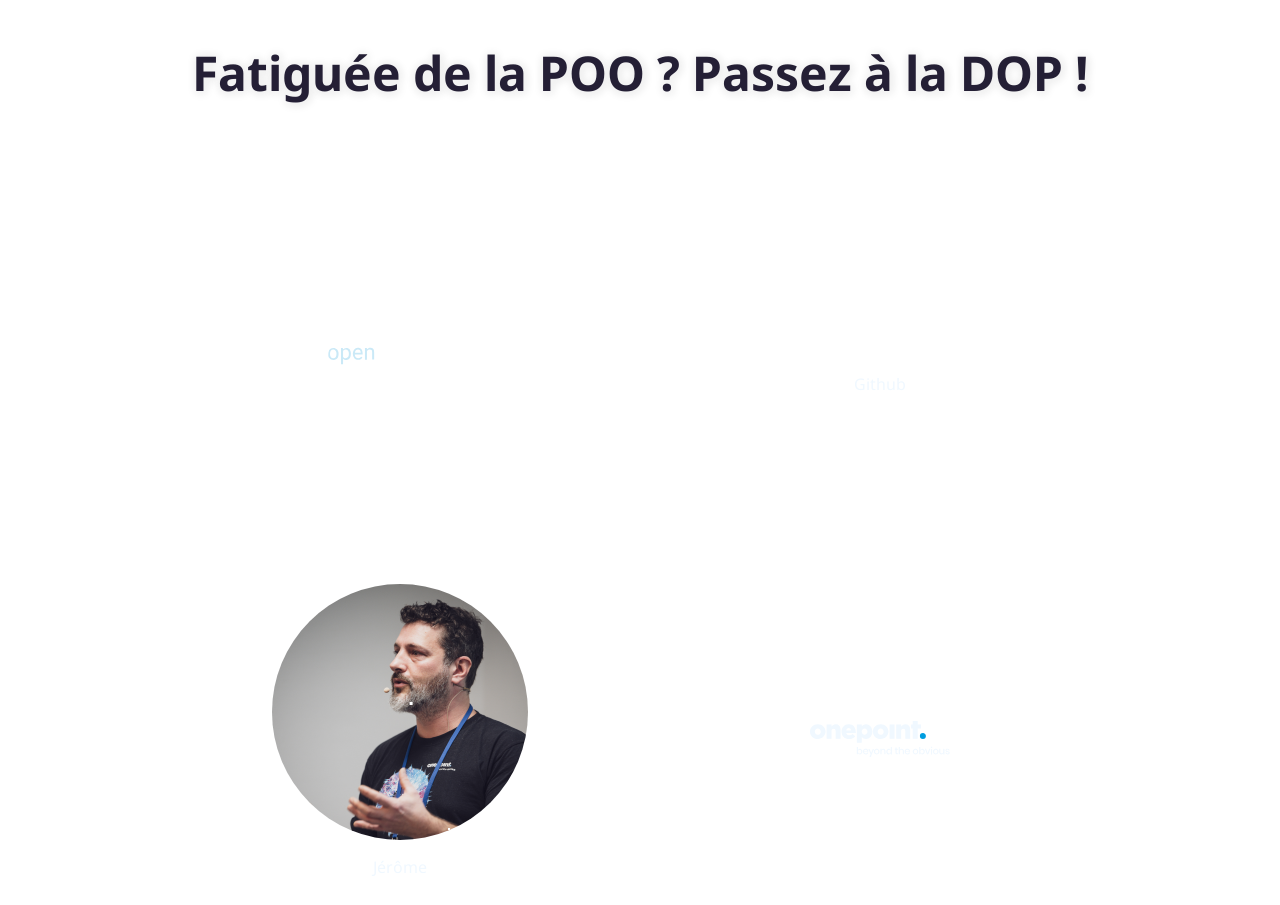
==== home.html @ ade867ab "Deploying to gh-pages from @ ibethus/deleguez-vos-taches-a-l-ia@2898483ba28471e117affffe9d02aa1fe922" ====
<!DOCTYPE html>
<html>
<head>
    <meta charset="utf-8"/>
    <meta http-equiv="X-UA-Compatible" content="IE=edge"/>
    <title>
        Fatiguée de la POO ? Passez à la DOP !
    </title>
    <meta name="viewport" content="width=device-width, initial-scale=1"/>
    <link
            rel="stylesheet"
            type="text/css"
            media="screen"
            href="css/home.css"
    />
</head>
<body>
<!-- All hailed to Ivan Béthus -->
<section class="main">
    <h1>Fatiguée de la POO ? Passez à la DOP !</h1>
    <div class="links">
        <a href="https://openfeedback.io/nIlFquxGUZ1IJ1cDkc1z/2026-02-12/cmh35770c000i1eoczsnuq2x2" target="_blank">
            <div class="card feedback">
                <img src="./images/openfeedback-black-orange.svg" alt="Open feedback">
            </div>
        </a>
        <a href="https://github.com/jtama/crazy-data-oriented-programming"
           target="_blank">
            <div class="card github">
                <img src="./images/github-mark.svg" alt="Icone Github">
                <p>Github</p>
            </div>
        </a>
        <a href="https://www.linkedin.com/in/j%C3%A9r%C3%B4me-tama-591699/"
           target="_blank">
            <div class="card avatar">
                <img src="images/avatar.png" alt="Avatar Jérôme TAMA">
                <p>Jérôme</p>
            </div>
        </a>

        <a href="https://www.groupeonepoint.com/fr/" target="_blank">
            <div class="card onepoint">
                <svg aria-hidden="true" focusable="false" height="36" width="140" xmlns="http://www.w3.org/2000/svg">
                    <path d="M7.8 3.246C3.247 3.246 0 6.638 0 10.66c0 4.022 3.246 7.365 7.752 7.365 4.555 0 7.801-3.392 7.801-7.413 0-4.022-3.246-7.365-7.752-7.365Zm0 10.563c-1.743 0-3.003-1.502-3.003-3.198S5.96 7.46 7.752 7.46c1.745 0 3.004 1.502 3.004 3.198s-1.162 3.15-2.955 3.15ZM70.691 3.246c-4.554 0-7.8 3.392-7.8 7.413 0 4.022 3.246 7.365 7.752 7.365 4.555 0 7.8-3.392 7.8-7.413 0-4.022-3.245-7.365-7.752-7.365Zm0 10.563c-1.744 0-3.004-1.502-3.004-3.198s1.163-3.15 2.956-3.15c1.744 0 3.004 1.502 3.004 3.198-.048 1.696-1.163 3.15-2.956 3.15ZM16.62 3.586h4.941v1.986c.92-1.163 2.23-2.277 4.216-2.277 3.004 0 4.796 1.986 4.796 5.184v9.255h-4.942V10.03c0-1.55-.823-2.374-1.986-2.374-1.212 0-2.084.823-2.084 2.374v7.655H16.62v-14.1ZM45.787 10.998c0-4.167-2.229-7.704-7.123-7.704-4.215-.048-7.122 3.247-7.122 7.365 0 4.36 3.15 7.365 7.558 7.365 2.81 0 4.797-1.163 6.154-2.859l-2.762-2.277c-1.017.97-1.938 1.454-3.15 1.454-1.55 0-2.664-.776-3.052-2.326h9.449c.048-.34.048-.727.048-1.018Zm-9.594-1.55c.243-1.55 1.163-2.568 2.471-2.568 1.357 0 2.278.969 2.471 2.568h-4.942ZM56.06 3.246c-2.133 0-3.295 1.018-4.264 2.18v-1.89h-4.943v18.267h4.943v-5.862c.92 1.065 2.18 2.035 4.312 2.035 3.343 0 6.25-2.81 6.25-7.414-.048-4.506-2.907-7.316-6.299-7.316Zm-1.503 10.611c-1.599 0-2.858-1.356-2.858-3.246 0-1.841 1.26-3.198 2.858-3.198 1.6 0 2.908 1.357 2.908 3.198 0 1.89-1.309 3.246-2.908 3.246ZM84.549 3.586h-4.943v14.1h4.943v-14.1ZM86.245 3.586h4.942v1.986c.92-1.163 2.229-2.277 4.216-2.277 3.004 0 4.796 1.986 4.796 5.184v9.255h-4.942V10.03c0-1.55-.824-2.374-1.986-2.374-1.212 0-2.084.823-2.084 2.374v7.655h-4.942v-14.1ZM102.719 17.685V7.56h-1.648V3.585h1.648V0h4.99v3.585h3.295V7.56h-3.295v10.126h-4.99Z" fill="currentColor"></path>
                    <path d="M115.898 15.02a2.988 2.988 0 0 1-3.004 3.004 2.988 2.988 0 0 1-3.004-3.004 2.988 2.988 0 0 1 3.004-3.004c1.647-.049 3.004 1.308 3.004 3.004Z" fill="#009ddf"></path>
                    <path d="M51.165 28.15c.388.242.679.533.873.97.193.435.339.92.339 1.501 0 .582-.097 1.066-.34 1.502-.242.436-.484.727-.872.97-.387.241-.823.338-1.26.338a2.16 2.16 0 0 1-1.26-.387 2.064 2.064 0 0 1-.726-.97v1.26h-1.114V25.97h1.114v3.15c.145-.389.388-.728.727-.97.339-.242.775-.387 1.26-.387.484.048.92.145 1.26.387Zm-2.47.872c-.243.146-.437.34-.582.63-.145.29-.242.581-.242.97 0 .387.096.677.242.968.145.29.34.485.581.63.243.145.533.242.872.242.485 0 .921-.145 1.212-.484.29-.34.436-.775.436-1.308 0-.582-.145-1.018-.436-1.309-.29-.339-.727-.484-1.212-.484-.339-.049-.63 0-.872.145ZM58.288 30.864h-4.216c0 .581.194.969.485 1.26.29.29.63.387 1.066.387.388 0 .678-.097.969-.29.242-.194.436-.437.484-.776h1.212a3.234 3.234 0 0 1-.436 1.018c-.243.29-.533.532-.92.678a3.432 3.432 0 0 1-1.26.242c-.534 0-1.018-.097-1.406-.339-.387-.242-.727-.533-.969-.97-.242-.435-.339-.92-.339-1.501 0-.582.097-1.066.34-1.502.241-.436.532-.727.968-.97.388-.241.872-.338 1.405-.338s1.018.097 1.405.339c.388.242.727.533.921.92.194.388.34.824.34 1.309 0 .242-.05.387-.05.533ZM56.98 29.41c-.146-.242-.34-.436-.533-.533-.243-.097-.485-.194-.776-.194-.436 0-.823.146-1.114.388-.29.29-.485.678-.485 1.211h3.101c0-.29-.048-.63-.194-.872ZM59.596 27.908l1.648 4.022 1.502-4.022h1.26L60.71 36h-1.26l1.163-2.714-2.326-5.33 1.308-.048ZM68.124 28.15c.436.243.775.534 1.017.97.242.436.34.92.34 1.502 0 .581-.098 1.066-.34 1.502-.242.436-.581.727-1.017.969-.436.242-.921.339-1.454.339-.533 0-1.017-.097-1.405-.34-.436-.241-.775-.532-1.018-.968-.242-.436-.339-.92-.339-1.502s.097-1.066.34-1.502c.242-.436.58-.727 1.017-.97.436-.242.92-.338 1.405-.338.581 0 1.066.096 1.454.339Zm-2.23.873c-.242.145-.435.339-.58.63a2.253 2.253 0 0 0 0 2.035c.145.29.339.484.58.63.243.145.534.193.824.193.291 0 .582-.048.824-.193.242-.146.436-.34.582-.63a2.252 2.252 0 0 0 0-2.035 1.472 1.472 0 0 0-.582-.63c-.242-.145-.533-.194-.824-.194-.29-.048-.581.049-.823.194ZM74.907 28.393c.388.387.582 1.017.582 1.744v3.198h-1.115v-3.053c0-.484-.145-.872-.387-1.163-.242-.29-.582-.387-1.018-.387-.436 0-.823.145-1.066.436-.29.29-.387.727-.387 1.26v2.907H70.4V27.86h1.115v1.21c.145-.387.387-.726.727-.968.339-.242.726-.34 1.21-.34.582.05 1.115.243 1.454.63ZM80.043 28.199c.34.242.582.581.727.969v-3.15h1.163v7.365H80.77v-1.26a2.064 2.064 0 0 1-.727.97 2.16 2.16 0 0 1-1.26.387c-.484 0-.92-.097-1.26-.339-.387-.242-.677-.533-.871-.969a3.609 3.609 0 0 1-.34-1.502c0-.582.097-1.066.34-1.502.194-.436.484-.727.872-.97.387-.241.823-.338 1.26-.338.484-.049.92.097 1.26.339Zm-2.132 1.114c-.29.34-.436.776-.436 1.309 0 .58.146 1.017.436 1.308.291.29.727.484 1.212.484.339 0 .581-.097.872-.242.242-.145.436-.34.581-.63.146-.29.243-.581.243-.969 0-.34-.097-.678-.243-.969a1.474 1.474 0 0 0-.581-.63 1.674 1.674 0 0 0-.872-.242c-.485.097-.92.242-1.212.581ZM87.892 32.366v.969h-.678c-.582 0-1.018-.146-1.308-.436-.291-.291-.436-.727-.436-1.405v-2.665h-.776v-.97h.776v-1.356h1.162v1.357h1.309v.969h-1.309v2.713c0 .29.049.533.194.63.097.097.34.194.63.194h.436ZM93.319 28.392c.387.388.581 1.018.581 1.745v3.197h-1.114v-3.052c0-.485-.145-.872-.388-1.163-.242-.29-.581-.387-1.017-.387-.436 0-.824.145-1.066.436-.291.29-.388.726-.388 1.26v2.906h-1.211V25.97h1.114v3.1c.146-.387.388-.726.727-.968.34-.243.727-.34 1.211-.34.63.049 1.163.243 1.55.63ZM100.006 30.864H95.79c0 .581.194.969.485 1.26.29.29.63.387 1.066.387.387 0 .678-.097.969-.29.242-.194.436-.437.484-.776h1.212a3.244 3.244 0 0 1-.436 1.018c-.243.29-.533.532-.921.678a3.433 3.433 0 0 1-1.26.242c-.533 0-1.017-.097-1.405-.339-.388-.242-.727-.533-.97-.97-.241-.435-.338-.92-.338-1.501 0-.582.097-1.066.339-1.502.242-.436.533-.727.969-.97.388-.241.872-.338 1.405-.338s1.018.097 1.405.339c.388.242.727.533.92.92.195.388.34.824.34 1.309 0 .242 0 .387-.048.533Zm-1.26-1.454c-.146-.242-.34-.436-.533-.533-.242-.097-.485-.194-.775-.194-.437 0-.824.146-1.115.388-.29.29-.484.678-.484 1.211h3.1c0-.29-.096-.63-.193-.872ZM106.934 28.15c.436.243.775.534 1.018.97.242.436.339.92.339 1.502 0 .581-.097 1.066-.339 1.502-.243.436-.582.727-1.018.969-.436.242-.92.339-1.453.339s-1.018-.097-1.406-.34c-.436-.241-.775-.532-1.017-.968-.242-.436-.339-.92-.339-1.502s.097-1.066.339-1.502c.242-.436.581-.727 1.017-.97.436-.242.921-.338 1.406-.338.581 0 1.017.096 1.453.339Zm-2.229.873c-.242.145-.436.339-.581.63a2.257 2.257 0 0 0 0 2.035c.145.29.339.484.581.63.243.145.533.193.824.193.291 0 .581-.048.824-.193.242-.146.436-.34.581-.63a2.257 2.257 0 0 0 0-2.035 1.472 1.472 0 0 0-.581-.63c-.243-.145-.533-.194-.824-.194-.291-.048-.581.049-.824.194ZM113.572 28.15c.387.242.678.533.872.97.194.435.339.92.339 1.501 0 .582-.097 1.066-.339 1.502-.242.436-.485.727-.872.97-.388.241-.824.338-1.26.338a2.16 2.16 0 0 1-1.26-.387 2.07 2.07 0 0 1-.727-.97v1.26h-1.114V25.97h1.114v3.15a2.07 2.07 0 0 1 .727-.97 2.159 2.159 0 0 1 1.26-.387c.436.048.872.145 1.26.387Zm-2.471.872c-.243.146-.436.34-.582.63a2.052 2.052 0 0 0 0 1.938c.146.29.339.485.582.63.242.145.533.242.872.242.484 0 .92-.145 1.211-.484.291-.34.436-.775.436-1.308 0-.582-.145-1.018-.436-1.309-.291-.339-.727-.484-1.211-.484-.339-.049-.63 0-.872.145ZM117.642 32.172l1.55-4.313h1.211l-2.083 5.475h-1.357l-2.083-5.475h1.211l1.551 4.313ZM121.034 25.825c.145-.146.29-.194.533-.194.242 0 .387.048.533.194.145.145.193.29.193.484s-.048.34-.193.485c-.146.097-.291.194-.533.194-.243 0-.388-.049-.533-.194-.146-.097-.194-.291-.194-.485s.048-.387.194-.484Zm1.066 2.083v5.475h-1.115v-5.475h1.115ZM127.187 28.15c.436.243.775.534 1.018.97.242.436.339.92.339 1.502 0 .581-.097 1.066-.339 1.502-.243.436-.582.727-1.018.969-.436.242-.921.339-1.454.339-.533 0-1.017-.097-1.405-.34-.436-.241-.775-.532-1.017-.968-.242-.436-.339-.92-.339-1.502s.097-1.066.339-1.502c.242-.436.581-.727 1.017-.97.436-.242.921-.338 1.405-.338.533 0 1.018.096 1.454.339Zm-2.229.873c-.242.145-.436.339-.581.63-.146.29-.242.63-.242 1.017 0 .388.096.727.242 1.018.145.29.339.484.581.63.242.145.533.193.824.193.291 0 .581-.048.824-.193.242-.146.436-.34.581-.63a2.257 2.257 0 0 0 0-2.035 1.472 1.472 0 0 0-.581-.63c-.243-.145-.533-.194-.824-.194-.339-.048-.582.049-.824.194ZM134.455 27.908v5.475h-1.163v-1.211c-.146.387-.388.726-.727.92-.339.194-.727.34-1.211.34-.63 0-1.163-.194-1.551-.63-.388-.388-.581-1.018-.581-1.745V27.86h1.114v3.053c0 .484.145.872.388 1.163.242.29.581.387 1.017.387.436 0 .824-.145 1.066-.436.291-.29.388-.727.388-1.26V27.86l1.26.049ZM138.912 28.296c.388.34.63.775.727 1.308h-1.066a1.336 1.336 0 0 0-.388-.726c-.194-.194-.484-.291-.823-.291-.291 0-.485.048-.679.194a.779.779 0 0 0-.242.533c0 .193.048.29.145.436.097.145.243.193.436.242.146.048.388.145.727.194.388.097.727.194 1.018.29.242.097.484.243.678.485.194.194.291.533.291.872 0 .436-.194.824-.533 1.114-.339.291-.824.436-1.405.436-.679 0-1.212-.145-1.648-.484-.436-.34-.678-.775-.775-1.357h1.114c.049.291.146.533.388.727.242.194.533.29.921.29.29 0 .484-.048.63-.193a.779.779 0 0 0 .242-.533c0-.194-.049-.34-.194-.436-.097-.097-.291-.194-.436-.242-.194-.049-.436-.146-.727-.194a8.053 8.053 0 0 1-.969-.29c-.242-.098-.484-.243-.63-.437-.194-.194-.242-.484-.242-.872 0-.484.194-.824.533-1.114.339-.291.824-.437 1.453-.437.533 0 1.066.194 1.454.485Z" fill="currentColor"></path>
                </svg>
            </div>
        </a>
    </div>
</section>
<div class="stars-1"></div>
<div class="stars-2"></div>
<div class="stars-3"></div>
</body>
</html>
---- css/home.css ----
@import url('https://fonts.googleapis.com/css2?family=Noto+Sans:wght@300;400;500;600;700&display=swap');

body {
    margin: 0;
    padding: 0;
    font-family: "Noto Sans", ui-sans-serif, system-ui, sans-serif;
    --r-main-color: 36,31,53;
}

h1 {
    color: rgba(var(--r-main-color), 1);
    text-shadow: 1px 1px 10px #fff, 1px 1px 10px #ccc;
    text-align: center;
    font-size: 3em;
}

.main {
    text-align: center;

    color: #e4e2e2;

    img {
        border-radius: 50%;
    }

    .card {
        padding: 1em;
        background: linear-gradient(rgba(var(--r-main-color), 0.8) 100%);
        width: 300px;
        height: 300px;
        border-radius: 100%;
        display: flex;
        flex-direction: column;
        justify-content: center;
        align-items: center;
    }

    .github {
        animation: wiggle 8s ease-in-out infinite -0s;
    }

    .feedback {
        animation: wiggle2 8s ease-in-out infinite -0.8s;
    }

    .avatar {
        animation: wiggle2 8s ease-in-out infinite -2.4s;
    }

    .onepoint {
        animation: wiggle 8s ease-in-out infinite -3.2s;
    }

    a {
        text-decoration: none;
        color: aliceblue;
    }

    .links {
        display: grid;
        grid-template-columns: repeat(2, minmax(0, 1fr));
        width: 75%;
        margin: auto;

        a {
            width: fit-content;
            height: fit-content;
            margin: auto;
            margin-top: 3rem;
        }
    }
}


/* Dessin et animation */
html {
    height: 100%;
    background-image:
        url("../images/title.jpg"),
        linear-gradient(rgba(255, 255, 255, 0.6));
    background-size: cover;
    background-repeat: no-repeat;
    background-blend-mode: lighten;


}

.stars-1,
.stars-2,
.stars-3 {
    position: fixed;
    top: 0;
    left: 0;
    background: transparent;
    z-index: 900;
}

.stars-1 {
    width: 0.15rem;
    height: 0.15rem;
    box-shadow: 47vw 88vh #fff, 48vw 82vh #fff, 65vw 88vh #fff, 88vw 91vh #fff,
    12vw 45vh #fff, 25vw 28vh #fff, 72vw 65vh #fff, 95vw 15vh #fff,
    5vw 75vh #fff, 35vw 92vh #fff, 15vw 15vh #fff, 85vw 45vh #fff;
    animation: twinkle 3s ease-in-out infinite;
}

.stars-2 {
    width: 0.2rem;
    height: 0.2rem;
    box-shadow: 52vw 88vh #fff, 12vw 96vh #fff, 83vw 92vh #fff, 93vw 94vh #fff,
    42vw 68vh #fff, 62vw 35vh #fff, 82vw 15vh #fff, 22vw 52vh #fff,
    32vw 78vh #fff, 92vw 25vh #fff, 8vw 35vh #fff, 68vw 75vh #fff;
    animation: twinkle 3s ease-in-out infinite -1s;
}

.stars-3 {
    width: 0.18rem;
    height: 0.18rem;
    box-shadow: 58vw 91vh #fff, 58vw 67vh #fff, 93vw 87vh #fff, 28vw 48vh #fff,
    38vw 28vh #fff, 78vw 85vh #fff, 48vw 12vh #fff, 18vw 82vh #fff,
    88vw 42vh #fff, 8vw 92vh #fff, 75vw 32vh #fff, 65vw 62vh #fff;
    animation: twinkle 3s ease-in-out infinite -2s;
}

@keyframes twinkle {
    0%,
    100% {
        opacity: 1;
    }
    50% {
        opacity: 0.2;
    }
}

@keyframes float {
    100% {
        offset-distance: 100%;
    }
}

@keyframes rotate {
    100% {
        transform: rotate(360deg);
    }
}

@keyframes wiggle {
    0%,
    100% {
        transform: translateY(0) rotate(0deg);
    }
    25% {
        transform: translateY(-5px) rotate(2deg);
    }
    75% {
        transform: translateY(5px) rotate(-2deg);
    }
}

@keyframes wiggle2 {
    0%,
    100% {
        transform: translateY(0) rotate(2deg);
    }
    50% {
        transform: translateY(-10px) rotate(-1deg);
    }
}

/* Responsive mobile */
@media (max-width: 768px) {
    h1 {
        font-size: 1.5em;
        padding: 0 1rem;
    }

    .main .links {
        grid-template-columns: repeat(2, 1fr);
        width: 95%;
        gap: 0.5rem;
    }

    .main .links a {
        margin-top: 1rem;
    }

    .main .card {
        width: 150px;
        height: 150px;
        padding: 0.5em;
    }

    .main .card img {
        max-width: 60%;
    }

    .main .card p {
        margin: 0.5em 0 0 0;
        font-size: 0.9em;
    }

    html {
        background-position: center;
        background-attachment: fixed;
    }
}

@media (max-width: 480px) {
    h1 {
        font-size: 1.2em;
    }

    .main .card {
        width: 120px;
        height: 120px;
    }

    .main .card img {
        max-width: 50%;
    }
}
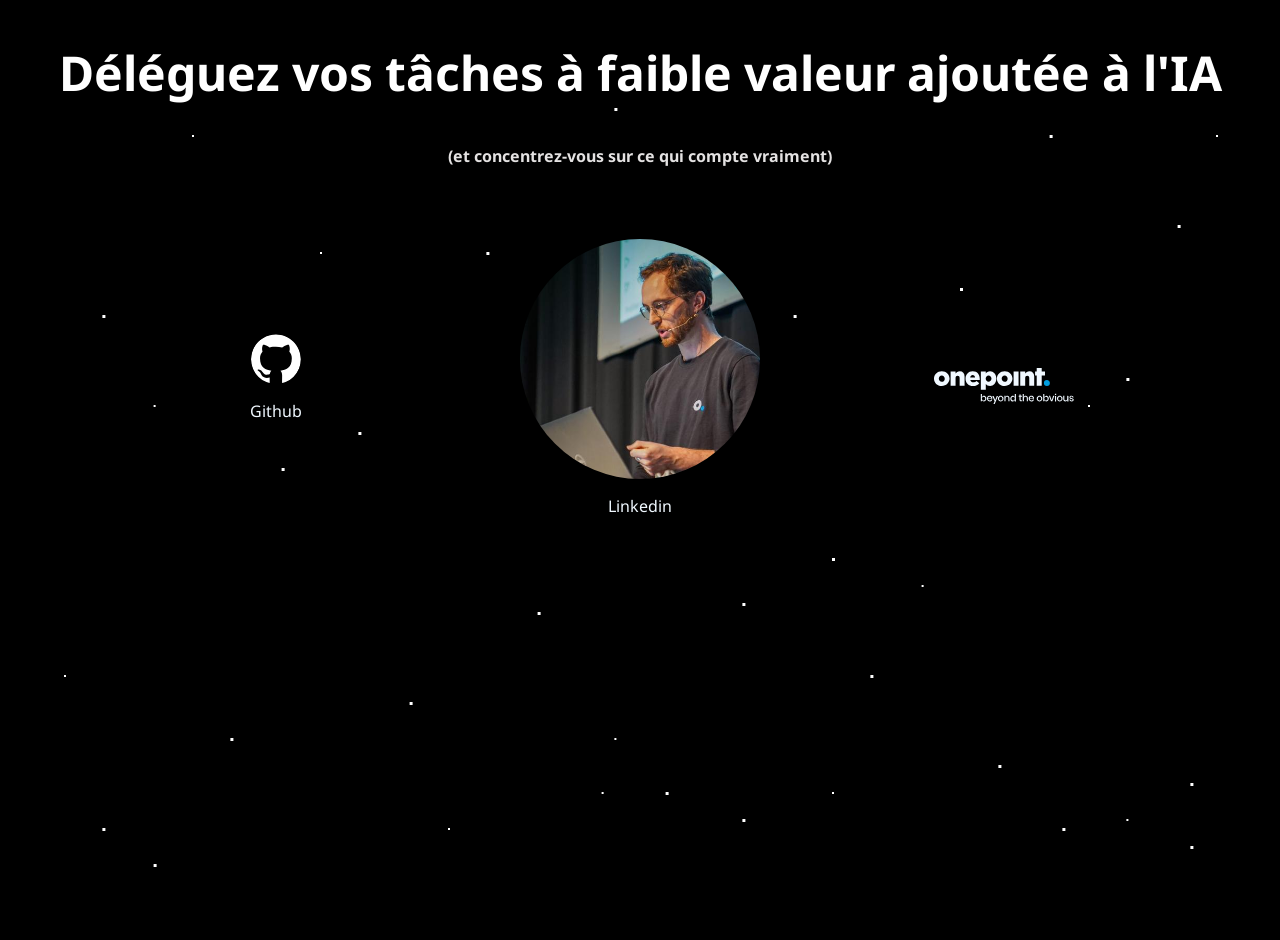
==== commit d86f3692: "Deploying to gh-pages from @ ibethus/deleguez-vos-taches-a-l-ia@3a2316e06a4a7333e3b05e2938c7b63f61df" ====
--- a/home.html
+++ b/home.html
@@ -17,25 +17,21 @@
 <body>
 <!-- All hailed to Ivan Béthus -->
 <section class="main">
-    <h1>Fatiguée de la POO ? Passez à la DOP !</h1>
+    <h1>Déléguez vos tâches à faible valeur ajoutée à l'IA</h1>
+    <h4>(et concentrez-vous sur ce qui compte vraiment)</h4>
     <div class="links">
-        <a href="https://openfeedback.io/nIlFquxGUZ1IJ1cDkc1z/2026-02-12/cmh35770c000i1eoczsnuq2x2" target="_blank">
-            <div class="card feedback">
-                <img src="./images/openfeedback-black-orange.svg" alt="Open feedback">
-            </div>
-        </a>
-        <a href="https://github.com/jtama/crazy-data-oriented-programming"
+        <a href="https://github.com/ibethus/deleguez-vos-taches-a-l-ia"
            target="_blank">
             <div class="card github">
                 <img src="./images/github-mark.svg" alt="Icone Github">
                 <p>Github</p>
             </div>
         </a>
-        <a href="https://www.linkedin.com/in/j%C3%A9r%C3%B4me-tama-591699/"
+        <a href="https://www.linkedin.com/in/ivan-b%C3%A9thus-570067b2/"
            target="_blank">
             <div class="card avatar">
-                <img src="images/avatar.png" alt="Avatar Jérôme TAMA">
-                <p>Jérôme</p>
+                <img src="images/whoami.jpeg" alt="Avatar Ivan Béthus">
+                <p>Linkedin</p>
             </div>
         </a>
 
--- a/css/home.css
+++ b/css/home.css
@@ -5,11 +5,13 @@
     padding: 0;
     font-family: "Noto Sans", ui-sans-serif, system-ui, sans-serif;
     --r-main-color: 36,31,53;
+    background-color: #000000;
+    min-height: 100vh;
 }
 
 h1 {
-    color: rgba(var(--r-main-color), 1);
-    text-shadow: 1px 1px 10px #fff, 1px 1px 10px #ccc;
+    color: #ffffff;
+    text-shadow: none;
     text-align: center;
     font-size: 3em;
 }
@@ -21,11 +23,14 @@
 
     img {
         border-radius: 50%;
+        max-width: 80%;
+        max-height: 80%;
+        object-fit: contain;
     }
 
     .card {
         padding: 1em;
-        background: linear-gradient(rgba(var(--r-main-color), 0.8) 100%);
+        background: transparent;
         width: 300px;
         height: 300px;
         border-radius: 100%;
@@ -57,16 +62,17 @@
     }
 
     .links {
-        display: grid;
-        grid-template-columns: repeat(2, minmax(0, 1fr));
-        width: 75%;
+        display: flex;
+        flex-wrap: wrap;
+        justify-content: center;
+        gap: 2rem;
+        width: 90%;
         margin: auto;
 
         a {
             width: fit-content;
             height: fit-content;
-            margin: auto;
-            margin-top: 3rem;
+            margin-top: 2rem;
         }
     }
 }
@@ -75,14 +81,6 @@
 /* Dessin et animation */
 html {
     height: 100%;
-    background-image:
-        url("../images/title.jpg"),
-        linear-gradient(rgba(255, 255, 255, 0.6));
-    background-size: cover;
-    background-repeat: no-repeat;
-    background-blend-mode: lighten;
-
-
 }
 
 .stars-1,
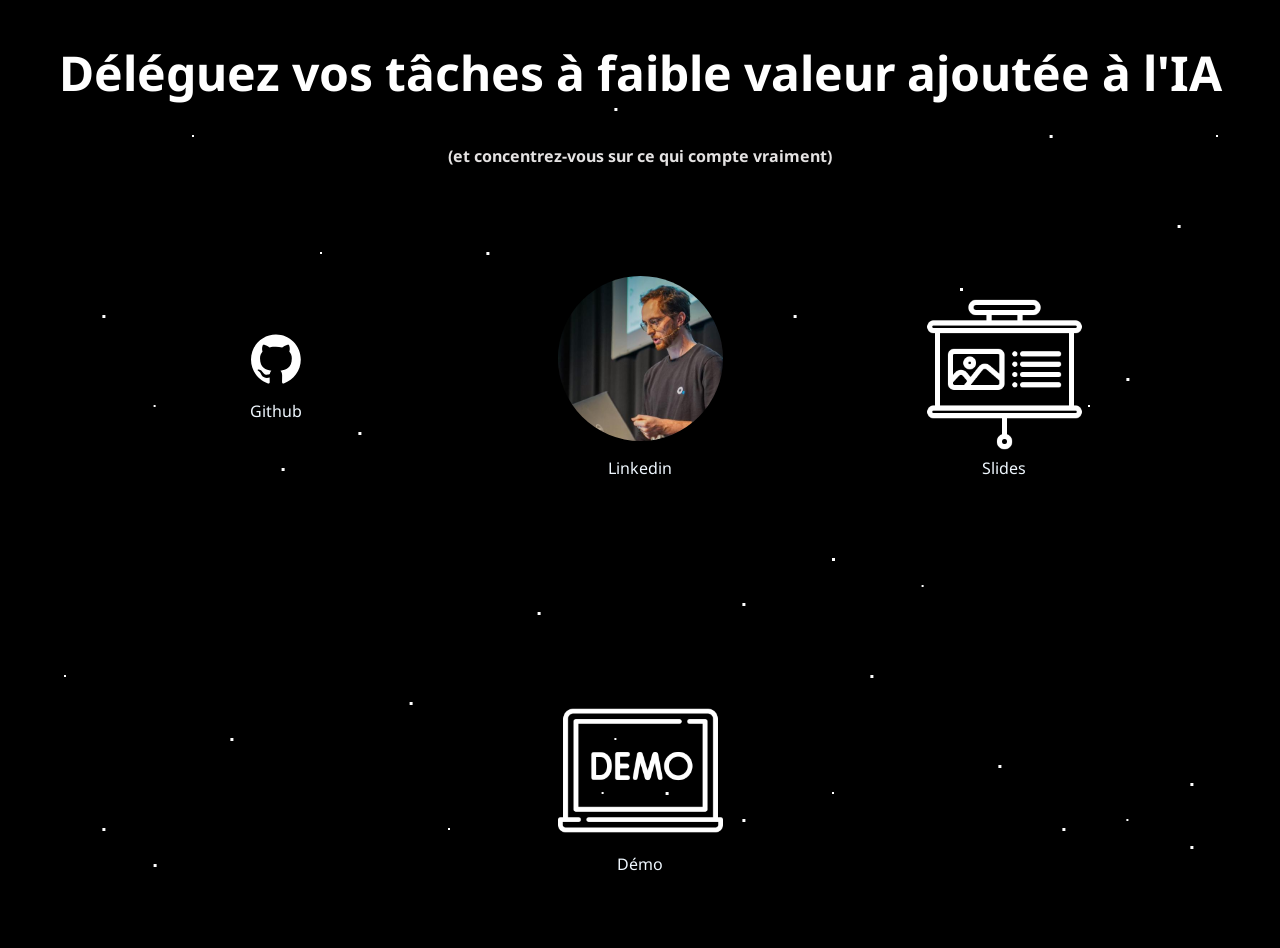
==== commit 3dcc1216: "Deploying to gh-pages from @ ibethus/deleguez-vos-taches-a-l-ia@3137ce6c770f0307b779d120f0c8e59775d0" ====
--- a/home.html
+++ b/home.html
@@ -1,53 +1,51 @@
 <!DOCTYPE html>
 <html>
+
 <head>
-    <meta charset="utf-8"/>
-    <meta http-equiv="X-UA-Compatible" content="IE=edge"/>
+    <meta charset="utf-8" />
+    <meta http-equiv="X-UA-Compatible" content="IE=edge" />
     <title>
-        Fatiguée de la POO ? Passez à la DOP !
+        Déléguez vos tâches à faible valeur ajoutée à l'IA
     </title>
-    <meta name="viewport" content="width=device-width, initial-scale=1"/>
-    <link
-            rel="stylesheet"
-            type="text/css"
-            media="screen"
-            href="css/home.css"
-    />
+    <meta name="viewport" content="width=device-width, initial-scale=1" />
+    <link rel="stylesheet" type="text/css" media="screen" href="css/home.css" />
 </head>
+
 <body>
-<!-- All hailed to Ivan Béthus -->
-<section class="main">
-    <h1>Déléguez vos tâches à faible valeur ajoutée à l'IA</h1>
-    <h4>(et concentrez-vous sur ce qui compte vraiment)</h4>
-    <div class="links">
-        <a href="https://github.com/ibethus/deleguez-vos-taches-a-l-ia"
-           target="_blank">
-            <div class="card github">
-                <img src="./images/github-mark.svg" alt="Icone Github">
-                <p>Github</p>
-            </div>
-        </a>
-        <a href="https://www.linkedin.com/in/ivan-b%C3%A9thus-570067b2/"
-           target="_blank">
-            <div class="card avatar">
-                <img src="images/whoami.jpeg" alt="Avatar Ivan Béthus">
-                <p>Linkedin</p>
-            </div>
-        </a>
+    <!-- All hailed to Ivan Béthus -->
+    <section class="main">
+        <h1>Déléguez vos tâches à faible valeur ajoutée à l'IA</h1>
+        <h4>(et concentrez-vous sur ce qui compte vraiment)</h4>
+        <div class="links">
+            <a href="https://github.com/ibethus/deleguez-vos-taches-a-l-ia" target="_blank">
+                <div class="card github">
+                    <img src="./images/github-mark.svg" alt="Icône Github">
+                    <p>Github</p>
+                </div>
+            </a>
+            <a href="https://www.linkedin.com/in/ivan-b%C3%A9thus-570067b2/" target="_blank">
+                <div class="card avatar">
+                    <img src="images/whoami.jpeg" alt="Avatar Ivan Béthus">
+                    <p>Linkedin</p>
+                </div>
+            </a>
+            <a href="https://ibethus.github.io/deleguez-vos-taches-a-l-ia/" target="_blank">
+                <div class="card feedback">
+                    <img src="./images/presentation.png" alt="Icône Présentation">
+                    Slides
+                </div>
+            </a>
+            <a href="https://github.com/ibethus-dev-blog/dev-blog/" target="_blank">
+                <div class="card onepoint">
+                    <img src="./images/demo.png" alt="Icône Démo">
+                    Démo
+                </div>
+            </a>
+        </div>
+    </section>
+    <div class="stars-1"></div>
+    <div class="stars-2"></div>
+    <div class="stars-3"></div>
+</body>
 
-        <a href="https://www.groupeonepoint.com/fr/" target="_blank">
-            <div class="card onepoint">
-                <svg aria-hidden="true" focusable="false" height="36" width="140" xmlns="http://www.w3.org/2000/svg">
-                    <path d="M7.8 3.246C3.247 3.246 0 6.638 0 10.66c0 4.022 3.246 7.365 7.752 7.365 4.555 0 7.801-3.392 7.801-7.413 0-4.022-3.246-7.365-7.752-7.365Zm0 10.563c-1.743 0-3.003-1.502-3.003-3.198S5.96 7.46 7.752 7.46c1.745 0 3.004 1.502 3.004 3.198s-1.162 3.15-2.955 3.15ZM70.691 3.246c-4.554 0-7.8 3.392-7.8 7.413 0 4.022 3.246 7.365 7.752 7.365 4.555 0 7.8-3.392 7.8-7.413 0-4.022-3.245-7.365-7.752-7.365Zm0 10.563c-1.744 0-3.004-1.502-3.004-3.198s1.163-3.15 2.956-3.15c1.744 0 3.004 1.502 3.004 3.198-.048 1.696-1.163 3.15-2.956 3.15ZM16.62 3.586h4.941v1.986c.92-1.163 2.23-2.277 4.216-2.277 3.004 0 4.796 1.986 4.796 5.184v9.255h-4.942V10.03c0-1.55-.823-2.374-1.986-2.374-1.212 0-2.084.823-2.084 2.374v7.655H16.62v-14.1ZM45.787 10.998c0-4.167-2.229-7.704-7.123-7.704-4.215-.048-7.122 3.247-7.122 7.365 0 4.36 3.15 7.365 7.558 7.365 2.81 0 4.797-1.163 6.154-2.859l-2.762-2.277c-1.017.97-1.938 1.454-3.15 1.454-1.55 0-2.664-.776-3.052-2.326h9.449c.048-.34.048-.727.048-1.018Zm-9.594-1.55c.243-1.55 1.163-2.568 2.471-2.568 1.357 0 2.278.969 2.471 2.568h-4.942ZM56.06 3.246c-2.133 0-3.295 1.018-4.264 2.18v-1.89h-4.943v18.267h4.943v-5.862c.92 1.065 2.18 2.035 4.312 2.035 3.343 0 6.25-2.81 6.25-7.414-.048-4.506-2.907-7.316-6.299-7.316Zm-1.503 10.611c-1.599 0-2.858-1.356-2.858-3.246 0-1.841 1.26-3.198 2.858-3.198 1.6 0 2.908 1.357 2.908 3.198 0 1.89-1.309 3.246-2.908 3.246ZM84.549 3.586h-4.943v14.1h4.943v-14.1ZM86.245 3.586h4.942v1.986c.92-1.163 2.229-2.277 4.216-2.277 3.004 0 4.796 1.986 4.796 5.184v9.255h-4.942V10.03c0-1.55-.824-2.374-1.986-2.374-1.212 0-2.084.823-2.084 2.374v7.655h-4.942v-14.1ZM102.719 17.685V7.56h-1.648V3.585h1.648V0h4.99v3.585h3.295V7.56h-3.295v10.126h-4.99Z" fill="currentColor"></path>
-                    <path d="M115.898 15.02a2.988 2.988 0 0 1-3.004 3.004 2.988 2.988 0 0 1-3.004-3.004 2.988 2.988 0 0 1 3.004-3.004c1.647-.049 3.004 1.308 3.004 3.004Z" fill="#009ddf"></path>
-                    <path d="M51.165 28.15c.388.242.679.533.873.97.193.435.339.92.339 1.501 0 .582-.097 1.066-.34 1.502-.242.436-.484.727-.872.97-.387.241-.823.338-1.26.338a2.16 2.16 0 0 1-1.26-.387 2.064 2.064 0 0 1-.726-.97v1.26h-1.114V25.97h1.114v3.15c.145-.389.388-.728.727-.97.339-.242.775-.387 1.26-.387.484.048.92.145 1.26.387Zm-2.47.872c-.243.146-.437.34-.582.63-.145.29-.242.581-.242.97 0 .387.096.677.242.968.145.29.34.485.581.63.243.145.533.242.872.242.485 0 .921-.145 1.212-.484.29-.34.436-.775.436-1.308 0-.582-.145-1.018-.436-1.309-.29-.339-.727-.484-1.212-.484-.339-.049-.63 0-.872.145ZM58.288 30.864h-4.216c0 .581.194.969.485 1.26.29.29.63.387 1.066.387.388 0 .678-.097.969-.29.242-.194.436-.437.484-.776h1.212a3.234 3.234 0 0 1-.436 1.018c-.243.29-.533.532-.92.678a3.432 3.432 0 0 1-1.26.242c-.534 0-1.018-.097-1.406-.339-.387-.242-.727-.533-.969-.97-.242-.435-.339-.92-.339-1.501 0-.582.097-1.066.34-1.502.241-.436.532-.727.968-.97.388-.241.872-.338 1.405-.338s1.018.097 1.405.339c.388.242.727.533.921.92.194.388.34.824.34 1.309 0 .242-.05.387-.05.533ZM56.98 29.41c-.146-.242-.34-.436-.533-.533-.243-.097-.485-.194-.776-.194-.436 0-.823.146-1.114.388-.29.29-.485.678-.485 1.211h3.101c0-.29-.048-.63-.194-.872ZM59.596 27.908l1.648 4.022 1.502-4.022h1.26L60.71 36h-1.26l1.163-2.714-2.326-5.33 1.308-.048ZM68.124 28.15c.436.243.775.534 1.017.97.242.436.34.92.34 1.502 0 .581-.098 1.066-.34 1.502-.242.436-.581.727-1.017.969-.436.242-.921.339-1.454.339-.533 0-1.017-.097-1.405-.34-.436-.241-.775-.532-1.018-.968-.242-.436-.339-.92-.339-1.502s.097-1.066.34-1.502c.242-.436.58-.727 1.017-.97.436-.242.92-.338 1.405-.338.581 0 1.066.096 1.454.339Zm-2.23.873c-.242.145-.435.339-.58.63a2.253 2.253 0 0 0 0 2.035c.145.29.339.484.58.63.243.145.534.193.824.193.291 0 .582-.048.824-.193.242-.146.436-.34.582-.63a2.252 2.252 0 0 0 0-2.035 1.472 1.472 0 0 0-.582-.63c-.242-.145-.533-.194-.824-.194-.29-.048-.581.049-.823.194ZM74.907 28.393c.388.387.582 1.017.582 1.744v3.198h-1.115v-3.053c0-.484-.145-.872-.387-1.163-.242-.29-.582-.387-1.018-.387-.436 0-.823.145-1.066.436-.29.29-.387.727-.387 1.26v2.907H70.4V27.86h1.115v1.21c.145-.387.387-.726.727-.968.339-.242.726-.34 1.21-.34.582.05 1.115.243 1.454.63ZM80.043 28.199c.34.242.582.581.727.969v-3.15h1.163v7.365H80.77v-1.26a2.064 2.064 0 0 1-.727.97 2.16 2.16 0 0 1-1.26.387c-.484 0-.92-.097-1.26-.339-.387-.242-.677-.533-.871-.969a3.609 3.609 0 0 1-.34-1.502c0-.582.097-1.066.34-1.502.194-.436.484-.727.872-.97.387-.241.823-.338 1.26-.338.484-.049.92.097 1.26.339Zm-2.132 1.114c-.29.34-.436.776-.436 1.309 0 .58.146 1.017.436 1.308.291.29.727.484 1.212.484.339 0 .581-.097.872-.242.242-.145.436-.34.581-.63.146-.29.243-.581.243-.969 0-.34-.097-.678-.243-.969a1.474 1.474 0 0 0-.581-.63 1.674 1.674 0 0 0-.872-.242c-.485.097-.92.242-1.212.581ZM87.892 32.366v.969h-.678c-.582 0-1.018-.146-1.308-.436-.291-.291-.436-.727-.436-1.405v-2.665h-.776v-.97h.776v-1.356h1.162v1.357h1.309v.969h-1.309v2.713c0 .29.049.533.194.63.097.097.34.194.63.194h.436ZM93.319 28.392c.387.388.581 1.018.581 1.745v3.197h-1.114v-3.052c0-.485-.145-.872-.388-1.163-.242-.29-.581-.387-1.017-.387-.436 0-.824.145-1.066.436-.291.29-.388.726-.388 1.26v2.906h-1.211V25.97h1.114v3.1c.146-.387.388-.726.727-.968.34-.243.727-.34 1.211-.34.63.049 1.163.243 1.55.63ZM100.006 30.864H95.79c0 .581.194.969.485 1.26.29.29.63.387 1.066.387.387 0 .678-.097.969-.29.242-.194.436-.437.484-.776h1.212a3.244 3.244 0 0 1-.436 1.018c-.243.29-.533.532-.921.678a3.433 3.433 0 0 1-1.26.242c-.533 0-1.017-.097-1.405-.339-.388-.242-.727-.533-.97-.97-.241-.435-.338-.92-.338-1.501 0-.582.097-1.066.339-1.502.242-.436.533-.727.969-.97.388-.241.872-.338 1.405-.338s1.018.097 1.405.339c.388.242.727.533.92.92.195.388.34.824.34 1.309 0 .242 0 .387-.048.533Zm-1.26-1.454c-.146-.242-.34-.436-.533-.533-.242-.097-.485-.194-.775-.194-.437 0-.824.146-1.115.388-.29.29-.484.678-.484 1.211h3.1c0-.29-.096-.63-.193-.872ZM106.934 28.15c.436.243.775.534 1.018.97.242.436.339.92.339 1.502 0 .581-.097 1.066-.339 1.502-.243.436-.582.727-1.018.969-.436.242-.92.339-1.453.339s-1.018-.097-1.406-.34c-.436-.241-.775-.532-1.017-.968-.242-.436-.339-.92-.339-1.502s.097-1.066.339-1.502c.242-.436.581-.727 1.017-.97.436-.242.921-.338 1.406-.338.581 0 1.017.096 1.453.339Zm-2.229.873c-.242.145-.436.339-.581.63a2.257 2.257 0 0 0 0 2.035c.145.29.339.484.581.63.243.145.533.193.824.193.291 0 .581-.048.824-.193.242-.146.436-.34.581-.63a2.257 2.257 0 0 0 0-2.035 1.472 1.472 0 0 0-.581-.63c-.243-.145-.533-.194-.824-.194-.291-.048-.581.049-.824.194ZM113.572 28.15c.387.242.678.533.872.97.194.435.339.92.339 1.501 0 .582-.097 1.066-.339 1.502-.242.436-.485.727-.872.97-.388.241-.824.338-1.26.338a2.16 2.16 0 0 1-1.26-.387 2.07 2.07 0 0 1-.727-.97v1.26h-1.114V25.97h1.114v3.15a2.07 2.07 0 0 1 .727-.97 2.159 2.159 0 0 1 1.26-.387c.436.048.872.145 1.26.387Zm-2.471.872c-.243.146-.436.34-.582.63a2.052 2.052 0 0 0 0 1.938c.146.29.339.485.582.63.242.145.533.242.872.242.484 0 .92-.145 1.211-.484.291-.34.436-.775.436-1.308 0-.582-.145-1.018-.436-1.309-.291-.339-.727-.484-1.211-.484-.339-.049-.63 0-.872.145ZM117.642 32.172l1.55-4.313h1.211l-2.083 5.475h-1.357l-2.083-5.475h1.211l1.551 4.313ZM121.034 25.825c.145-.146.29-.194.533-.194.242 0 .387.048.533.194.145.145.193.29.193.484s-.048.34-.193.485c-.146.097-.291.194-.533.194-.243 0-.388-.049-.533-.194-.146-.097-.194-.291-.194-.485s.048-.387.194-.484Zm1.066 2.083v5.475h-1.115v-5.475h1.115ZM127.187 28.15c.436.243.775.534 1.018.97.242.436.339.92.339 1.502 0 .581-.097 1.066-.339 1.502-.243.436-.582.727-1.018.969-.436.242-.921.339-1.454.339-.533 0-1.017-.097-1.405-.34-.436-.241-.775-.532-1.017-.968-.242-.436-.339-.92-.339-1.502s.097-1.066.339-1.502c.242-.436.581-.727 1.017-.97.436-.242.921-.338 1.405-.338.533 0 1.018.096 1.454.339Zm-2.229.873c-.242.145-.436.339-.581.63-.146.29-.242.63-.242 1.017 0 .388.096.727.242 1.018.145.29.339.484.581.63.242.145.533.193.824.193.291 0 .581-.048.824-.193.242-.146.436-.34.581-.63a2.257 2.257 0 0 0 0-2.035 1.472 1.472 0 0 0-.581-.63c-.243-.145-.533-.194-.824-.194-.339-.048-.582.049-.824.194ZM134.455 27.908v5.475h-1.163v-1.211c-.146.387-.388.726-.727.92-.339.194-.727.34-1.211.34-.63 0-1.163-.194-1.551-.63-.388-.388-.581-1.018-.581-1.745V27.86h1.114v3.053c0 .484.145.872.388 1.163.242.29.581.387 1.017.387.436 0 .824-.145 1.066-.436.291-.29.388-.727.388-1.26V27.86l1.26.049ZM138.912 28.296c.388.34.63.775.727 1.308h-1.066a1.336 1.336 0 0 0-.388-.726c-.194-.194-.484-.291-.823-.291-.291 0-.485.048-.679.194a.779.779 0 0 0-.242.533c0 .193.048.29.145.436.097.145.243.193.436.242.146.048.388.145.727.194.388.097.727.194 1.018.29.242.097.484.243.678.485.194.194.291.533.291.872 0 .436-.194.824-.533 1.114-.339.291-.824.436-1.405.436-.679 0-1.212-.145-1.648-.484-.436-.34-.678-.775-.775-1.357h1.114c.049.291.146.533.388.727.242.194.533.29.921.29.29 0 .484-.048.63-.193a.779.779 0 0 0 .242-.533c0-.194-.049-.34-.194-.436-.097-.097-.291-.194-.436-.242-.194-.049-.436-.146-.727-.194a8.053 8.053 0 0 1-.969-.29c-.242-.098-.484-.243-.63-.437-.194-.194-.242-.484-.242-.872 0-.484.194-.824.533-1.114.339-.291.824-.437 1.453-.437.533 0 1.066.194 1.454.485Z" fill="currentColor"></path>
-                </svg>
-            </div>
-        </a>
-    </div>
-</section>
-<div class="stars-1"></div>
-<div class="stars-2"></div>
-<div class="stars-3"></div>
-</body>
 </html>
--- a/css/home.css
+++ b/css/home.css
@@ -22,9 +22,8 @@
     color: #e4e2e2;
 
     img {
-        border-radius: 50%;
-        max-width: 80%;
-        max-height: 80%;
+        max-width: 55%;
+        max-height: 55%;
         object-fit: contain;
     }
 
@@ -33,7 +32,6 @@
         background: transparent;
         width: 300px;
         height: 300px;
-        border-radius: 100%;
         display: flex;
         flex-direction: column;
         justify-content: center;
@@ -50,6 +48,10 @@
 
     .avatar {
         animation: wiggle2 8s ease-in-out infinite -2.4s;
+
+        img {
+            border-radius: 50%;
+        }
     }
 
     .onepoint {
